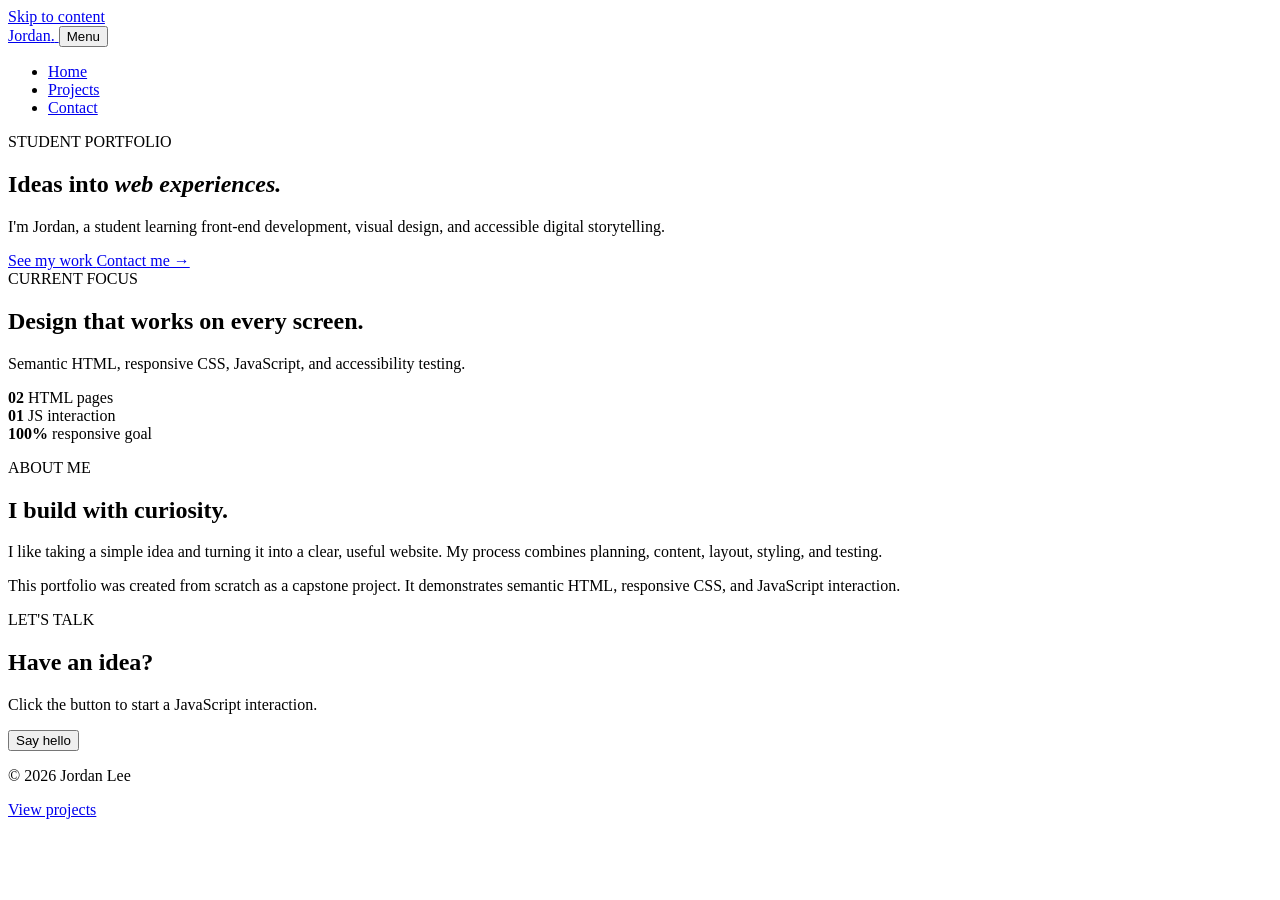
==== index.html @ 7df7edd6 "Create index.html" ====
<!DOCTYPE html>
<html lang="en">
<head>
    <meta charset="UTF-8">
    <meta name="viewport" content="width=device-width, initial-scale=1.0">

    <meta name="description"
          content="Jordan Lee's student portfolio showcasing web design and development projects.">

    <title>Jordan Lee | Student Portfolio</title>

    <link rel="stylesheet" href="css/style.css">
    <script src="js/script.js" defer></script>
</head>

<body>

<a class="skip-link" href="#main">Skip to content</a>

<header>
    <nav class="nav container" aria-label="Main navigation">

        <a class="logo" href="index.html">
            Jordan<span>.</span>
        </a>

        <button
            class="menu-button"
            type="button"
            aria-expanded="false"
            aria-controls="nav-menu">
            Menu
        </button>

        <ul id="nav-menu" class="nav-menu">
            <li>
                <a href="index.html" aria-current="page">Home</a>
            </li>

            <li>
                <a href="projects.html">Projects</a>
            </li>

            <li>
                <a href="#contact">Contact</a>
            </li>
        </ul>

    </nav>
</header>


<main id="main">

    <!-- HERO SECTION -->
    <section class="hero container">

        <div class="hero-copy">

            <p class="eyebrow">
                STUDENT PORTFOLIO
            </p>

            <h1>
                Ideas into
                <em>web experiences.</em>
            </h1>

            <p class="lead">
                I'm Jordan, a student learning front-end development,
                visual design, and accessible digital storytelling.
            </p>

            <div class="actions">

                <a class="button" href="projects.html">
                    See my work
                </a>

                <a class="text-link" href="#contact">
                    Contact me →
                </a>

            </div>

        </div>


        <aside class="hero-card" aria-label="Portfolio highlights">

            <span class="card-label">
                CURRENT FOCUS
            </span>

            <h2>
                Design that works on every screen.
            </h2>

            <p>
                Semantic HTML, responsive CSS, JavaScript,
                and accessibility testing.
            </p>

            <div class="mini-stats">

                <div>
                    <strong>02</strong>
                    <span>HTML pages</span>
                </div>

                <div>
                    <strong>01</strong>
                    <span>JS interaction</span>
                </div>

                <div>
                    <strong>100%</strong>
                    <span>responsive goal</span>
                </div>

            </div>

        </aside>

    </section>


    <!-- ABOUT SECTION -->
    <section class="band" aria-labelledby="about-title">

        <div class="container two-column">

            <div>

                <p class="eyebrow">
                    ABOUT ME
                </p>

                <h2 id="about-title">
                    I build with curiosity.
                </h2>

            </div>

            <div>

                <p>
                    I like taking a simple idea and turning it into
                    a clear, useful website. My process combines
                    planning, content, layout, styling, and testing.
                </p>

                <p>
                    This portfolio was created from scratch as a
                    capstone project. It demonstrates semantic HTML,
                    responsive CSS, and JavaScript interaction.
                </p>

            </div>

        </div>

    </section>


    <!-- CONTACT SECTION -->
    <section
        class="container section"
        id="contact"
        aria-labelledby="contact-title">

        <div class="contact-card">

            <p class="eyebrow">
                LET'S TALK
            </p>

            <h2 id="contact-title">
                Have an idea?
            </h2>

            <p>
                Click the button to start a JavaScript interaction.
            </p>

            <button
                class="button"
                id="hello-button"
                type="button">
                Say hello
            </button>

            <p
                id="hello-message"
                class="message"
                role="status"
                aria-live="polite">
            </p>

        </div>

    </section>

</main>


<footer>

    <div class="container footer-inner">

        <p>
            © 2026 Jordan Lee
        </p>

        <a href="projects.html">
            View projects
        </a>

    </div>

</footer>

</body>
</html>
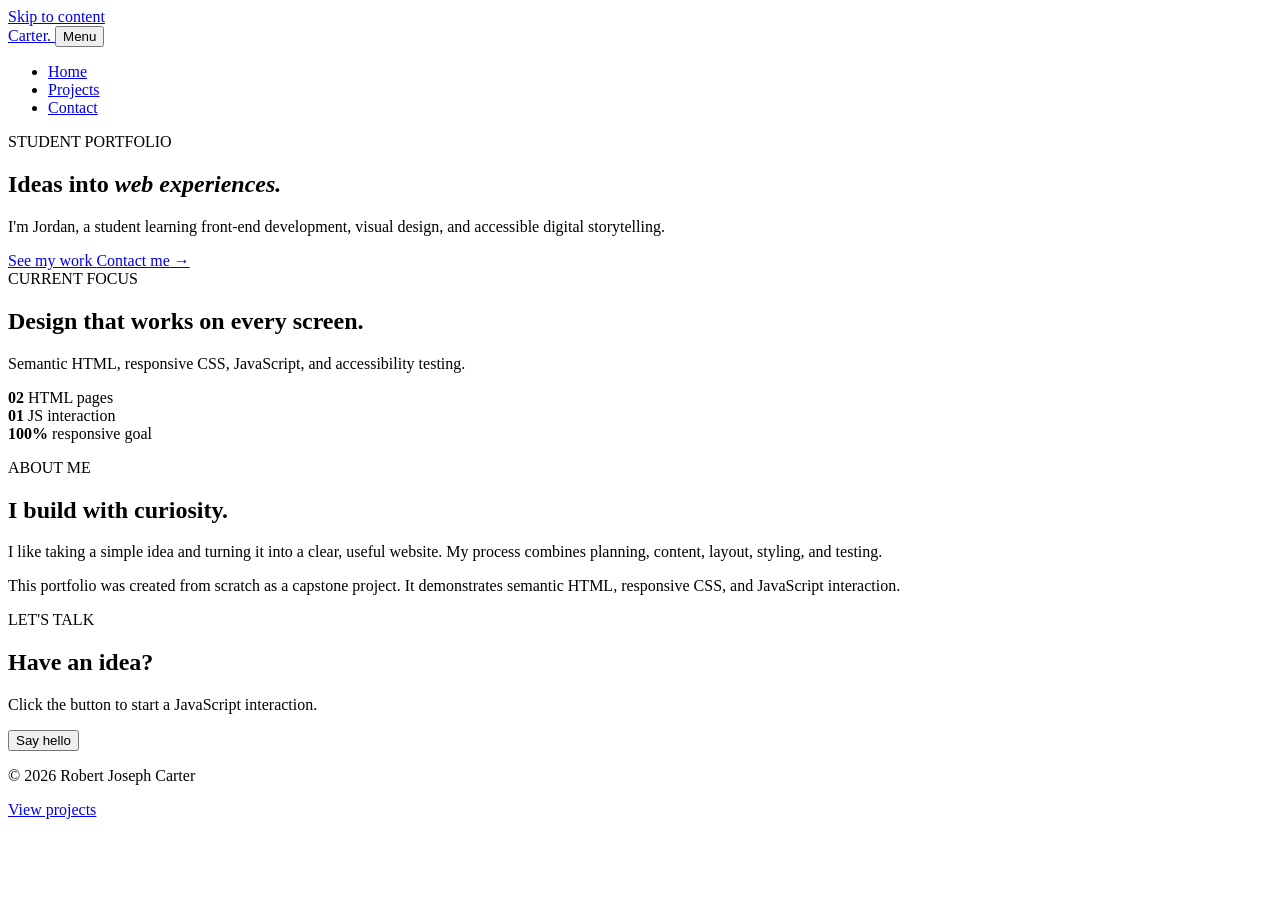
==== commit 129b3337: "Update index.html" ====
--- a/index.html
+++ b/index.html
@@ -5,9 +5,9 @@
     <meta name="viewport" content="width=device-width, initial-scale=1.0">
 
     <meta name="description"
-          content="Jordan Lee's student portfolio showcasing web design and development projects.">
-
-    <title>Jordan Lee | Student Portfolio</title>
+          content="Robert Joseph Carters student portfolio showcasing web design and development projects.">
+
+    <title>Robert Joseph Carter| Student Portfolio</title>
 
     <link rel="stylesheet" href="css/style.css">
     <script src="js/script.js" defer></script>
@@ -21,7 +21,7 @@
     <nav class="nav container" aria-label="Main navigation">
 
         <a class="logo" href="index.html">
-            Jordan<span>.</span>
+            Carter<span>.</span>
         </a>
 
         <button
@@ -209,7 +209,7 @@
     <div class="container footer-inner">
 
         <p>
-            © 2026 Jordan Lee
+            © 2026 Robert Joseph Carter
         </p>
 
         <a href="projects.html">
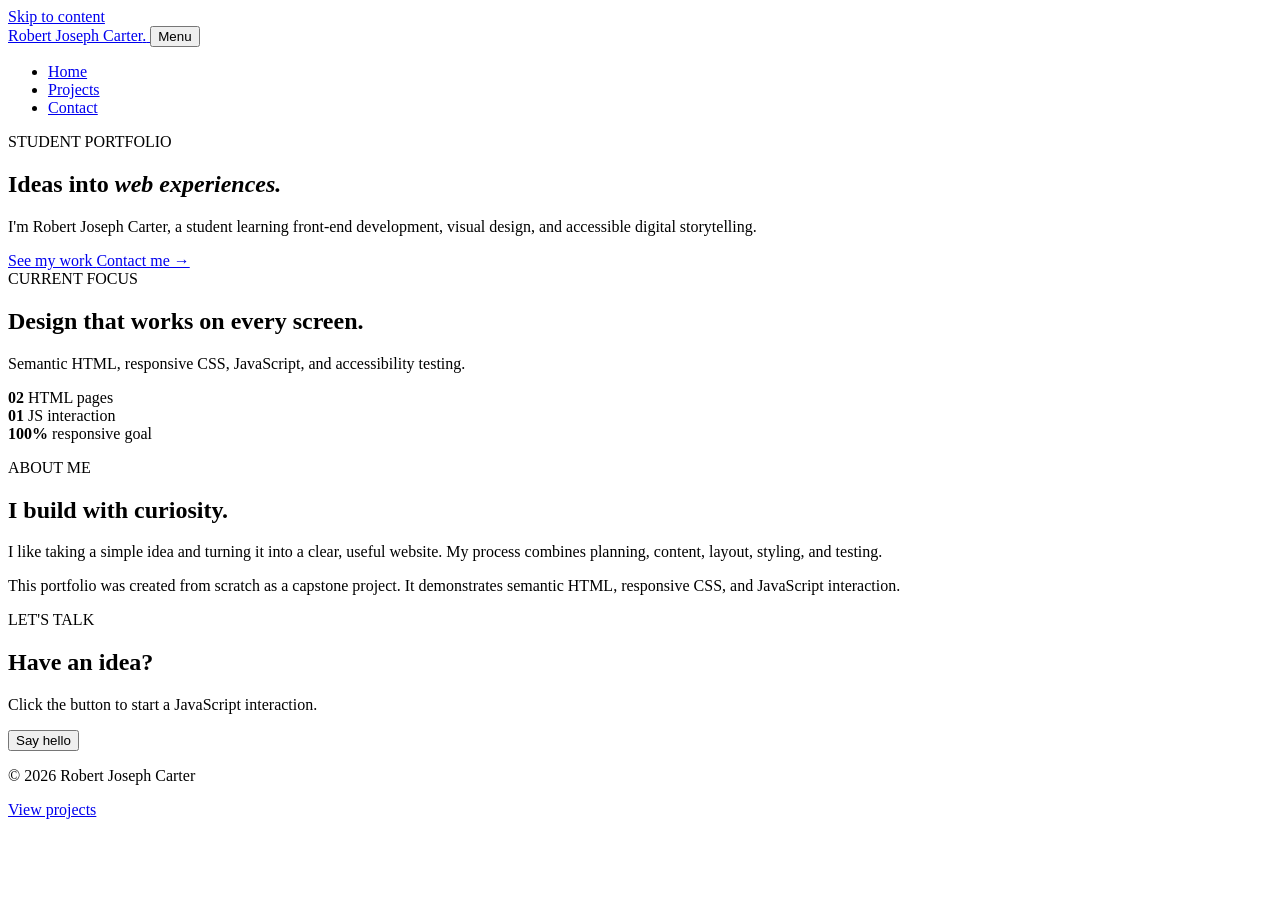
==== commit 0dc1f80a: "Update index.html" ====
--- a/index.html
+++ b/index.html
@@ -1,27 +1,34 @@
 <!DOCTYPE html>
 <html lang="en">
+
 <head>
     <meta charset="UTF-8">
-    <meta name="viewport" content="width=device-width, initial-scale=1.0">
+
+    <meta name="viewport"
+          content="width=device-width, initial-scale=1.0">
 
     <meta name="description"
-          content="Robert Joseph Carters student portfolio showcasing web design and development projects.">
-
-    <title>Robert Joseph Carter| Student Portfolio</title>
+          content="Robert Joseph Carter's student portfolio showcasing web design and development projects.">
+
+    <title>Robert Joseph Carter | Student Portfolio</title>
 
     <link rel="stylesheet" href="css/style.css">
+
     <script src="js/script.js" defer></script>
 </head>
 
 <body>
 
-<a class="skip-link" href="#main">Skip to content</a>
+<a class="skip-link" href="#main">
+    Skip to content
+</a>
 
 <header>
+
     <nav class="nav container" aria-label="Main navigation">
 
         <a class="logo" href="index.html">
-            Carter<span>.</span>
+            Robert Joseph Carter<span>.</span>
         </a>
 
         <button
@@ -29,30 +36,42 @@
             type="button"
             aria-expanded="false"
             aria-controls="nav-menu">
+
             Menu
+
         </button>
 
         <ul id="nav-menu" class="nav-menu">
+
             <li>
-                <a href="index.html" aria-current="page">Home</a>
+                <a href="index.html" aria-current="page">
+                    Home
+                </a>
             </li>
 
             <li>
-                <a href="projects.html">Projects</a>
+                <a href="projects.html">
+                    Projects
+                </a>
             </li>
 
             <li>
-                <a href="#contact">Contact</a>
+                <a href="#contact">
+                    Contact
+                </a>
             </li>
+
         </ul>
 
     </nav>
+
 </header>
 
 
 <main id="main">
 
     <!-- HERO SECTION -->
+
     <section class="hero container">
 
         <div class="hero-copy">
@@ -67,8 +86,9 @@
             </h1>
 
             <p class="lead">
-                I'm Jordan, a student learning front-end development,
-                visual design, and accessible digital storytelling.
+                I'm Robert Joseph Carter, a student learning
+                front-end development, visual design,
+                and accessible digital storytelling.
             </p>
 
             <div class="actions">
@@ -86,7 +106,9 @@
         </div>
 
 
-        <aside class="hero-card" aria-label="Portfolio highlights">
+        <aside
+            class="hero-card"
+            aria-label="Portfolio highlights">
 
             <span class="card-label">
                 CURRENT FOCUS
@@ -97,8 +119,8 @@
             </h2>
 
             <p>
-                Semantic HTML, responsive CSS, JavaScript,
-                and accessibility testing.
+                Semantic HTML, responsive CSS,
+                JavaScript, and accessibility testing.
             </p>
 
             <div class="mini-stats">
@@ -126,7 +148,10 @@
 
 
     <!-- ABOUT SECTION -->
-    <section class="band" aria-labelledby="about-title">
+
+    <section
+        class="band"
+        aria-labelledby="about-title">
 
         <div class="container two-column">
 
@@ -145,15 +170,17 @@
             <div>
 
                 <p>
-                    I like taking a simple idea and turning it into
-                    a clear, useful website. My process combines
-                    planning, content, layout, styling, and testing.
+                    I like taking a simple idea and turning
+                    it into a clear, useful website.
+                    My process combines planning, content,
+                    layout, styling, and testing.
                 </p>
 
                 <p>
-                    This portfolio was created from scratch as a
-                    capstone project. It demonstrates semantic HTML,
-                    responsive CSS, and JavaScript interaction.
+                    This portfolio was created from scratch
+                    as a capstone project. It demonstrates
+                    semantic HTML, responsive CSS,
+                    and JavaScript interaction.
                 </p>
 
             </div>
@@ -164,6 +191,7 @@
 
 
     <!-- CONTACT SECTION -->
+
     <section
         class="container section"
         id="contact"
@@ -180,14 +208,17 @@
             </h2>
 
             <p>
-                Click the button to start a JavaScript interaction.
+                Click the button to start
+                a JavaScript interaction.
             </p>
 
             <button
                 class="button"
                 id="hello-button"
                 type="button">
+
                 Say hello
+
             </button>
 
             <p
